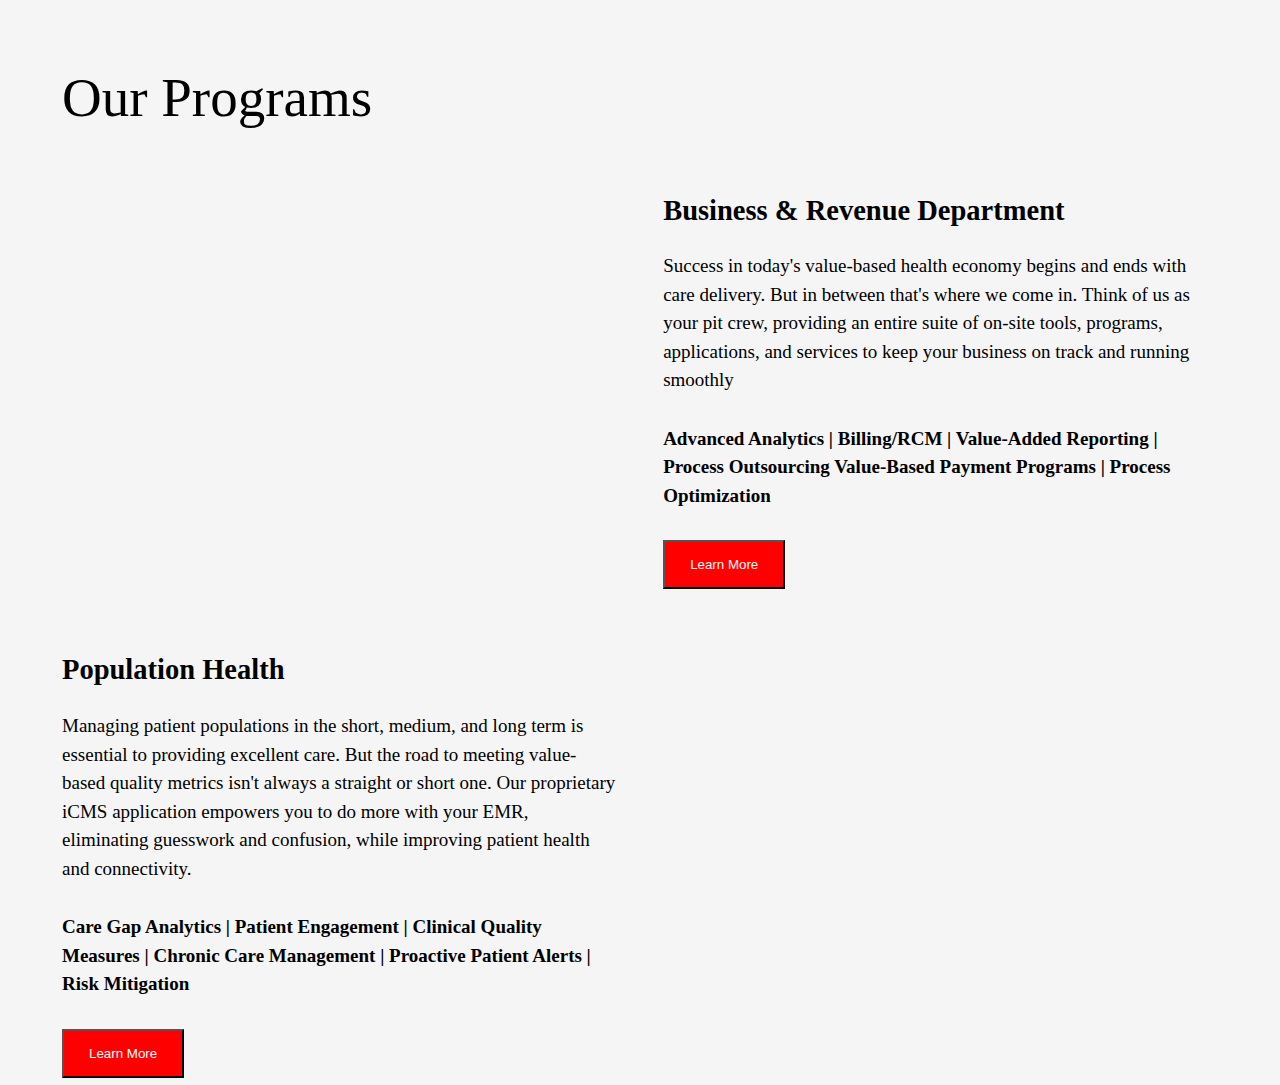
==== index.html @ 6c834817 "new updated css and html file" ====
<!DOCTYPE html>
<html lang="en">
  <head>
    <meta charset="UTF-8" />
    <meta name="viewport" content="width=device-width, initial-scale=1.0" />
    <title>Document</title>
    <link rel="stylesheet" href="index.css" />
  </head>
  <body>
    <div class="mainhead">
      <h1>Our Programs</h1>
      <div class="sec1">
        <div class="imageleft">
          <img src="../Mockup6/unislink/programs-improvement.jpg" alt="" />
        </div>
        <div class="firstcontentright">
          <h2>Business & Revenue Department</h2>
          <p>
            Success in today's value-based health economy begins and ends with
            care delivery. But in between that's where we come in. Think of us
            as your pit crew, providing an entire suite of on-site tools,
            programs, applications, and services to keep your business on track
            and running smoothly
          </p>
          <p>
           <b> Advanced Analytics | Billing/RCM | Value-Added Reporting | Process
            Outsourcing Value-Based Payment Programs | Process Optimization </b>
          </p>
          <button class="btn">Learn More</button>
        </div>
      </div>
      <div class="sec2">
        <div class="secondcontentleft">
          <h2>Population Health</h2>
          <p>
            Managing patient populations in the short, medium, and long term is
            essential to providing excellent care. But the road to meeting
            value-based quality metrics isn't always a straight or short one.
            Our proprietary iCMS application empowers you to do more with your
            EMR, eliminating guesswork and confusion, while improving patient
            health and connectivity.
          </p>
          <p><b>
            Care Gap Analytics | Patient Engagement | Clinical Quality Measures
            | Chronic Care Management | Proactive Patient Alerts | Risk
            Mitigation</b>
          </p>
          <button class="btn">Learn More</button>
        </div>
          <div class="imageright">
            <img src="../Mockup6/unislink/programs-health.jpg" alt="" />
          </div>
      </div>
    </div>
  </body>
</html>
---- index.css ----
*{
    box-sizing: border-box;
    padding: 0;
    margin: 0;
}

body{
    line-height: 1.5;
    background-color: whitesmoke;
}


@font-face {
    font-family: Roboto-Regular;
    src: url("../Mockup6/fonts/Roboto-Regular.ttf");
  }
  
  @font-face {
    font-family: Roboto-Medium;
    src: url("../Mockup6/fonts/Roboto-Medium.ttf");
  }
  
  @font-face {
    font-family: Roboto-Light;
    src: url("../Mockup6/fonts/Roboto-Light.ttf");
  }

.mainhead{
    max-width: 1170px;
    margin: 0 auto;
    padding: 7px 7px;
    h1 {
        margin: 50px 0;
        font-family: Roboto-Light;
        font-size: 55px;
        font-weight: 300;
    }
}

.sec1 {
    display: flex;
    flex-wrap: wrap;
    justify-content: space-between;
    width: 100%;
    margin-bottom: 60px;
    .imageleft{
        flex-basis: 48%;
        text-align: center;
    }
    .firstcontentright{
        flex-basis: 48%;
        text-align: left;
        font-family: Roboto-Light;
        font-size: 19px;
        > h2{
            margin-bottom: 20px
        }
        >p {
            margin-bottom: 30px;
        }
        .btn{
            padding: 15px 25px;
            color: white;
            background-color: red;
        }
    }
}

.sec2{
    display: flex;
    flex-wrap: wrap;
    justify-content: space-between;
    width: 100%;
}
.secondcontentleft{
    flex-basis: 48%;
    text-align: left;
    font-family: Roboto-Light;
    font-size: 19px;
    > h2{
        margin-bottom: 20px
    }
    >p {
        margin-bottom: 30px;
    }
    .btn{
        padding: 15px 25px;
        color: white;
        background-color: red;
    }
}
.imageright{
    img{
        flex-basis: 48%;
        text-align: center;
    }
    }


    @media all and (min-width: 576px) {
        .secondcontentleft{
          flex-basis: 30%;
      }
       .firstcontentright {
          flex-basis: 30%;
       }
      }
      
      @media all and (min-width: 1200px) {
        .secondcontentleft{
          flex-basis: 48%;
        }
        .firstcontentright {
          flex-basis: 48%;
         }
      }
      
      @media all and (max-width: 576px) {
        .secondcontentleft{
          flex-basis: 100%;
          margin-bottom: 5px ;
          .head{
            font-size: 15px;
          }
        }
        .firstcontentright {
            flex-basis: 100%;
           }
      }
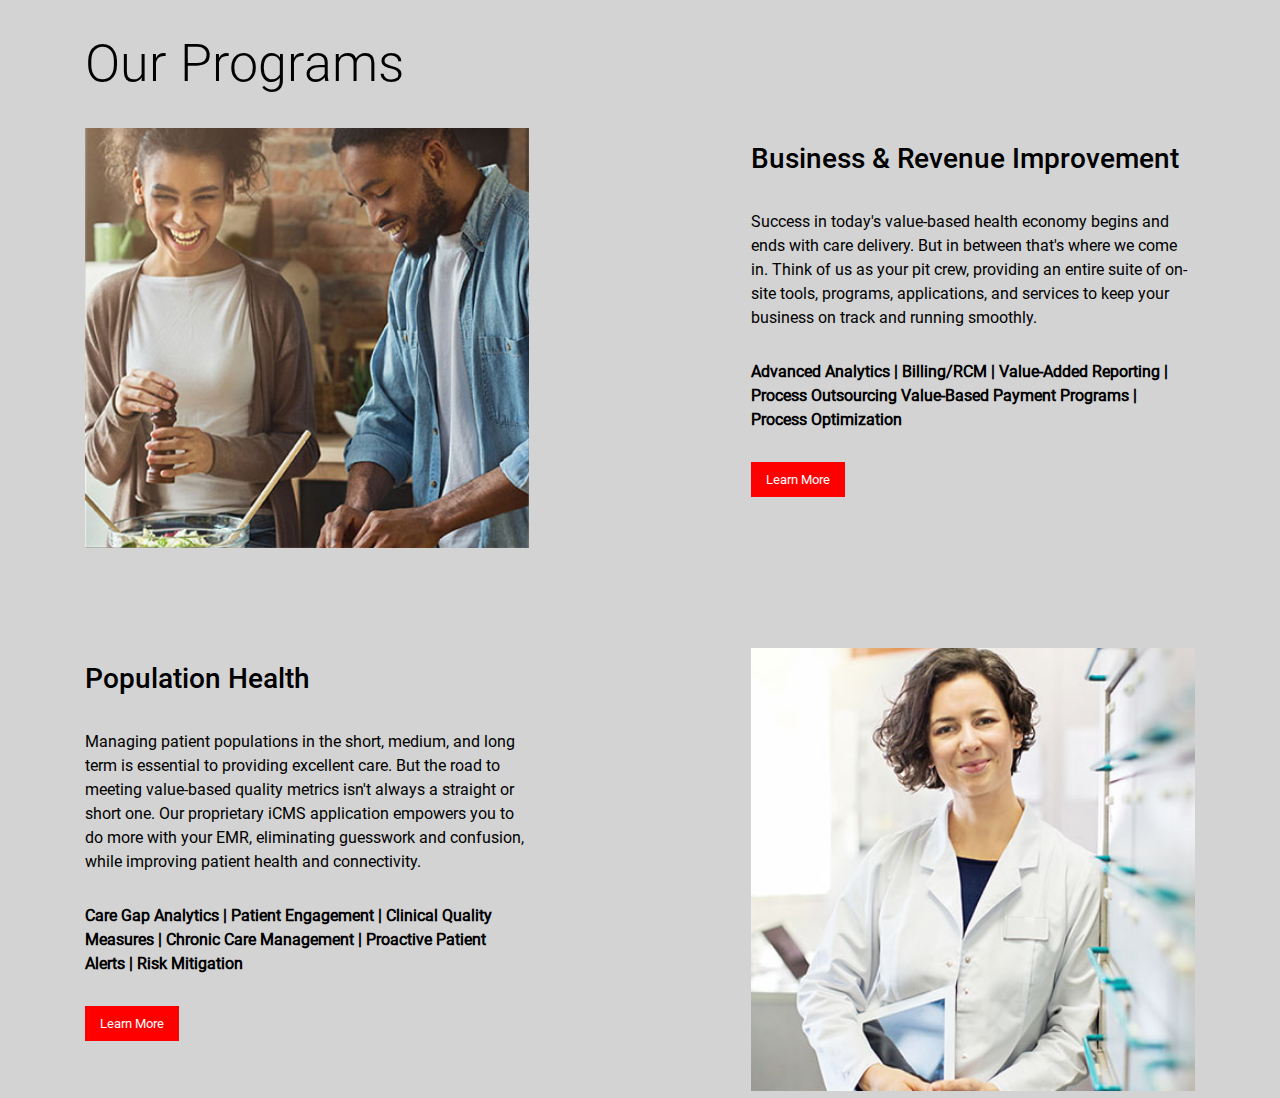
==== commit 1c906fff: "Updated files" ====
--- a/index.html
+++ b/index.html
@@ -3,34 +3,47 @@
   <head>
     <meta charset="UTF-8" />
     <meta name="viewport" content="width=device-width, initial-scale=1.0" />
-    <title>Document</title>
-    <link rel="stylesheet" href="index.css" />
+    <title>Mock up 6</title>
+    <link
+      rel="stylesheet"
+      href="https://cdnjs.cloudflare.com/ajax/libs/font-awesome/6.6.0/css/all.min.css"
+      integrity="sha512-Kc323vGBEqzTmouAECnVceyQqyqdsSiqLQISBL29aUW4U/M7pSPA/gEUZQqv1cwx4OnYxTxve5UMg5GT6L4JJg=="
+      crossorigin="anonymous"
+      referrerpolicy="no-referrer"
+    />
+    <link rel="stylesheet" href='../index.css' />
   </head>
   <body>
-    <div class="mainhead">
+    <div class="maincontainer">
       <h1>Our Programs</h1>
-      <div class="sec1">
-        <div class="imageleft">
-          <img src="../Mockup6/unislink/programs-improvement.jpg" alt="" />
+      <div class="subcontainer">
+        <div class="subcontainer_left">
+          <img
+            src="../unislink/programs-improvement.jpg"
+            alt="programs-improvement"
+          />
         </div>
-        <div class="firstcontentright">
-          <h2>Business & Revenue Department</h2>
+        <div class="subcontainer_right">
+          <h2>Business & Revenue Improvement</h2>
           <p>
             Success in today's value-based health economy begins and ends with
             care delivery. But in between that's where we come in. Think of us
             as your pit crew, providing an entire suite of on-site tools,
             programs, applications, and services to keep your business on track
-            and running smoothly
+            and running smoothly.
           </p>
           <p>
-           <b> Advanced Analytics | Billing/RCM | Value-Added Reporting | Process
-            Outsourcing Value-Based Payment Programs | Process Optimization </b>
+            <b
+              >Advanced Analytics | Billing/RCM | Value-Added Reporting |
+              Process Outsourcing Value-Based Payment Programs | Process
+              Optimization
+            </b>
           </p>
-          <button class="btn">Learn More</button>
+          <button>Learn More</button>
         </div>
       </div>
-      <div class="sec2">
-        <div class="secondcontentleft">
+      <div class="subcontainer1">
+        <div class="subcontainer1_left">
           <h2>Population Health</h2>
           <p>
             Managing patient populations in the short, medium, and long term is
@@ -40,16 +53,18 @@
             EMR, eliminating guesswork and confusion, while improving patient
             health and connectivity.
           </p>
-          <p><b>
-            Care Gap Analytics | Patient Engagement | Clinical Quality Measures
-            | Chronic Care Management | Proactive Patient Alerts | Risk
-            Mitigation</b>
+          <p>
+            <b
+              >Care Gap Analytics | Patient Engagement | Clinical Quality
+              Measures | Chronic Care Management | Proactive Patient Alerts |
+              Risk Mitigation
+            </b>
           </p>
-          <button class="btn">Learn More</button>
+          <button>Learn More</button>
         </div>
-          <div class="imageright">
-            <img src="../Mockup6/unislink/programs-health.jpg" alt="" />
-          </div>
+        <div class="subcontainer1_right">
+            <img src="../unislink/programs-health.jpg" alt="programs-health">
+        </div>
       </div>
     </div>
   </body>
--- a/index.css
+++ b/index.css
@@ -1,129 +1,187 @@
-*{
-    box-sizing: border-box;
-    padding: 0;
-    margin: 0;
+* {
+  box-sizing: border-box;
+  margin: 0;
+  padding: 0;
+  background-color: lightgray;
+}
+body {
+  line-height: 1.5;
 }
 
-body{
-    line-height: 1.5;
-    background-color: whitesmoke;
+@font-face {
+  font-family: roboto_regular;
+  src: url("../fonts/Roboto-Regular.ttf");
+}
+@font-face {
+  font-family: roboto_medium;
+  src: url("../fonts/Roboto-Medium.ttf");
+}
+@font-face {
+  font-family: roboto_light;
+  src: url("../fonts/Roboto-Light.ttf");
+}
+.maincontainer {
+  max-width: 1170px;
+  margin: 0 auto;
+  padding: 0 30px;
+  h1 {
+    font-family: roboto_light;
+    font-weight: 300;
+    margin: 25px 0;
+    font-size: 52px;
+  }
+}
+.subcontainer {
+  display: flex;
+  flex-wrap: wrap;
+  justify-content: space-between;
+}
+.subcontainer_left {
+  flex-basis: 48%;
+  text-align: center;
+}
+.subcontainer_right {
+  flex-basis: 48%;
+  h2 {
+    font-family: roboto_medium;
+    font-weight: 500;
+    margin: 10px 0;
+    font-size: 28px;
+  }
+  p {
+    font-family: roboto_regular;
+    font-weight: 400;
+    margin: 30px 0;
+  }
+  button {
+    color: white;
+    background-color: red;
+    font-family: roboto_regular;
+    font-weight: 400;
+    padding: 10px 15px;
+    border: none;
+  }
 }
 
-
-@font-face {
-    font-family: Roboto-Regular;
-    src: url("../Mockup6/fonts/Roboto-Regular.ttf");
+.subcontainer1 {
+  margin-top: 100px;
+  display: flex;
+  flex-wrap: wrap;
+  justify-content: space-between;
+}
+.subcontainer1_left {
+  flex-basis: 48%;
+  h2 {
+    font-family: roboto_medium;
+    font-weight: 500;
+    margin: 10px 0;
+    font-size: 28px;
   }
-  
-  @font-face {
-    font-family: Roboto-Medium;
-    src: url("../Mockup6/fonts/Roboto-Medium.ttf");
+  p {
+    font-family: roboto_regular;
+    font-weight: 400;
+    margin: 30px 0;
   }
-  
-  @font-face {
-    font-family: Roboto-Light;
-    src: url("../Mockup6/fonts/Roboto-Light.ttf");
+  button {
+    color: white;
+    background-color: red;
+    font-family: roboto_regular;
+    font-weight: 400;
+    padding: 10px 15px;
+    margin-bottom: 50px;
+    border: none;
   }
-
-.mainhead{
-    max-width: 1170px;
-    margin: 0 auto;
-    padding: 7px 7px;
-    h1 {
-        margin: 50px 0;
-        font-family: Roboto-Light;
-        font-size: 55px;
-        font-weight: 300;
-    }
+}
+.subcontainer1_right {
+  flex-basis: 48%;
+  text-align: center;
 }
 
-.sec1 {
-    display: flex;
-    flex-wrap: wrap;
-    justify-content: space-between;
+@media all and (min-width: 576px) {
+  .subcontainer {
+    flex-basis: 45%;
+  }
+  .subcontainer_left {
+    flex-basis: 45%;
+  }
+  .subcontainer_right {
+    flex-basis: 45%;
+  }
+  .subcontainer1 {
+    flex-basis: 45%;
+  }
+  .subcontainer1_left {
+    flex-basis: 45%;
+  }
+  img {
     width: 100%;
-    margin-bottom: 60px;
-    .imageleft{
-        flex-basis: 48%;
-        text-align: center;
+  }
+  .subcontainer1_right {
+    flex-basis: 45%;
+    img {
+      width: 100%;
     }
-    .firstcontentright{
-        flex-basis: 48%;
-        text-align: left;
-        font-family: Roboto-Light;
-        font-size: 19px;
-        > h2{
-            margin-bottom: 20px
-        }
-        >p {
-            margin-bottom: 30px;
-        }
-        .btn{
-            padding: 15px 25px;
-            color: white;
-            background-color: red;
+  }
+}
+
+@media all and (min-width: 768px) {
+  .subcontainer {
+    flex-basis: 40%;
+  }
+  .subcontainer_left {
+    flex-basis: 40%;
+  }
+  .subcontainer_right {
+    flex-basis: 40%;
+  }
+  .subcontainer1 {
+    flex-basis: 40%;
+  }
+  .subcontainer1_left {
+    flex-basis: 40%;
+  }
+  img {
+    width: 100%;
+    height: 100%;
+  }
+  .subcontainer1_right {
+    flex-basis: 40%;
+    img {
+      width: 100%;
+      height: 100%;
+    }
+  }
+}
+
+@media all and (max-width: 576px) {
+    .maincontainer{
+        h1{
+            font-size: 48px;
         }
     }
+  .subcontainer {
+    flex-basis: 100%;
+  }
+  .subcontainer_left {
+    flex-basis: 100%;
+  }
+  .subcontainer_right {
+    flex-basis: 100%;
+  }
+  .subcontainer1 {
+    flex-basis: 100%;
+  }
+  .subcontainer1_left {
+    flex-basis: 100%;
+  }
+  img {
+    width: 100%;
+    
+  }
+  .subcontainer1_right {
+    flex-basis: 100%;
+    img {
+      width: 100%;
+    }
+  }
 }
-
-.sec2{
-    display: flex;
-    flex-wrap: wrap;
-    justify-content: space-between;
-    width: 100%;
-}
-.secondcontentleft{
-    flex-basis: 48%;
-    text-align: left;
-    font-family: Roboto-Light;
-    font-size: 19px;
-    > h2{
-        margin-bottom: 20px
-    }
-    >p {
-        margin-bottom: 30px;
-    }
-    .btn{
-        padding: 15px 25px;
-        color: white;
-        background-color: red;
-    }
-}
-.imageright{
-    img{
-        flex-basis: 48%;
-        text-align: center;
-    }
-    }
-
-
-    @media all and (min-width: 576px) {
-        .secondcontentleft{
-          flex-basis: 30%;
-      }
-       .firstcontentright {
-          flex-basis: 30%;
-       }
-      }
-      
-      @media all and (min-width: 1200px) {
-        .secondcontentleft{
-          flex-basis: 48%;
-        }
-        .firstcontentright {
-          flex-basis: 48%;
-         }
-      }
-      
-      @media all and (max-width: 576px) {
-        .secondcontentleft{
-          flex-basis: 100%;
-          margin-bottom: 5px ;
-          .head{
-            font-size: 15px;
-          }
-        }
-        .firstcontentright {
-            flex-basis: 100%;
-           }
-      }